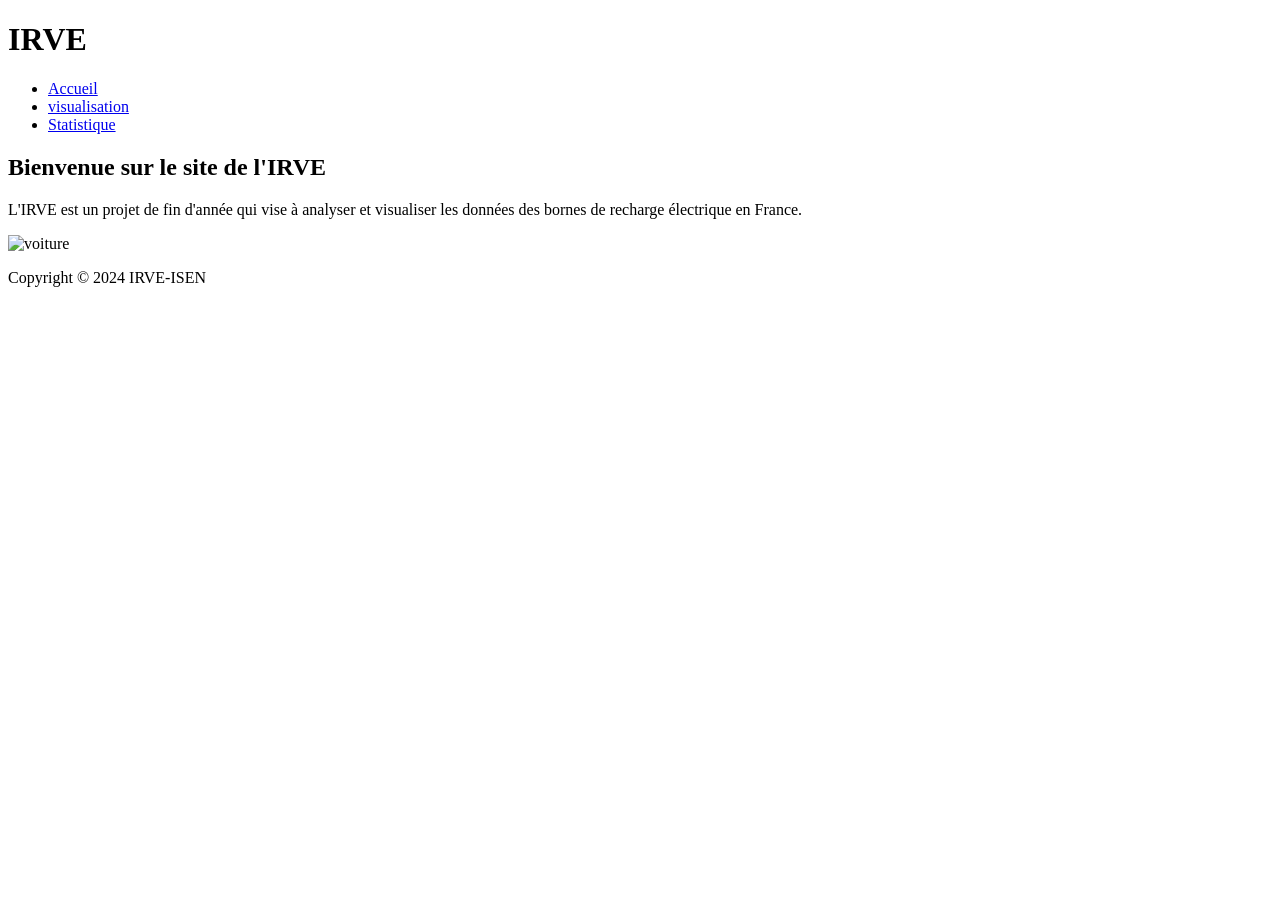
==== WEB/index.html @ df304a59 "ajout ajout des fichiers" ====
<!DOCTYPE html>
<html lang="fr">

<head>
    <meta charset="UTF-8">
    <title>Accueil</title>
</head>

<body>
    <header>
        <h1>IRVE</h1>
    </header>
    <nav>
        <ul>
            <li><a href="index.html">Accueil</a></li>
            <li><a href="visualisation.html">visualisation</a></li>
            <li><a href="statistique.html">Statistique</a></li>
        </ul>
    </nav>
    <section>
        <article>
            <h2>Bienvenue sur le site de l'IRVE</h2>
            <p>L'IRVE est un projet de fin d'année qui vise à analyser et visualiser les données des bornes de recharge
                électrique en France.</p>
        </article>
    </section>
    <section>
        <img src="images/voiture.jpg" alt="voiture">
    </section>
    <footer>
        <p>Copyright &copy; 2024 IRVE-ISEN</p>
    </footer>
</body>

</html>
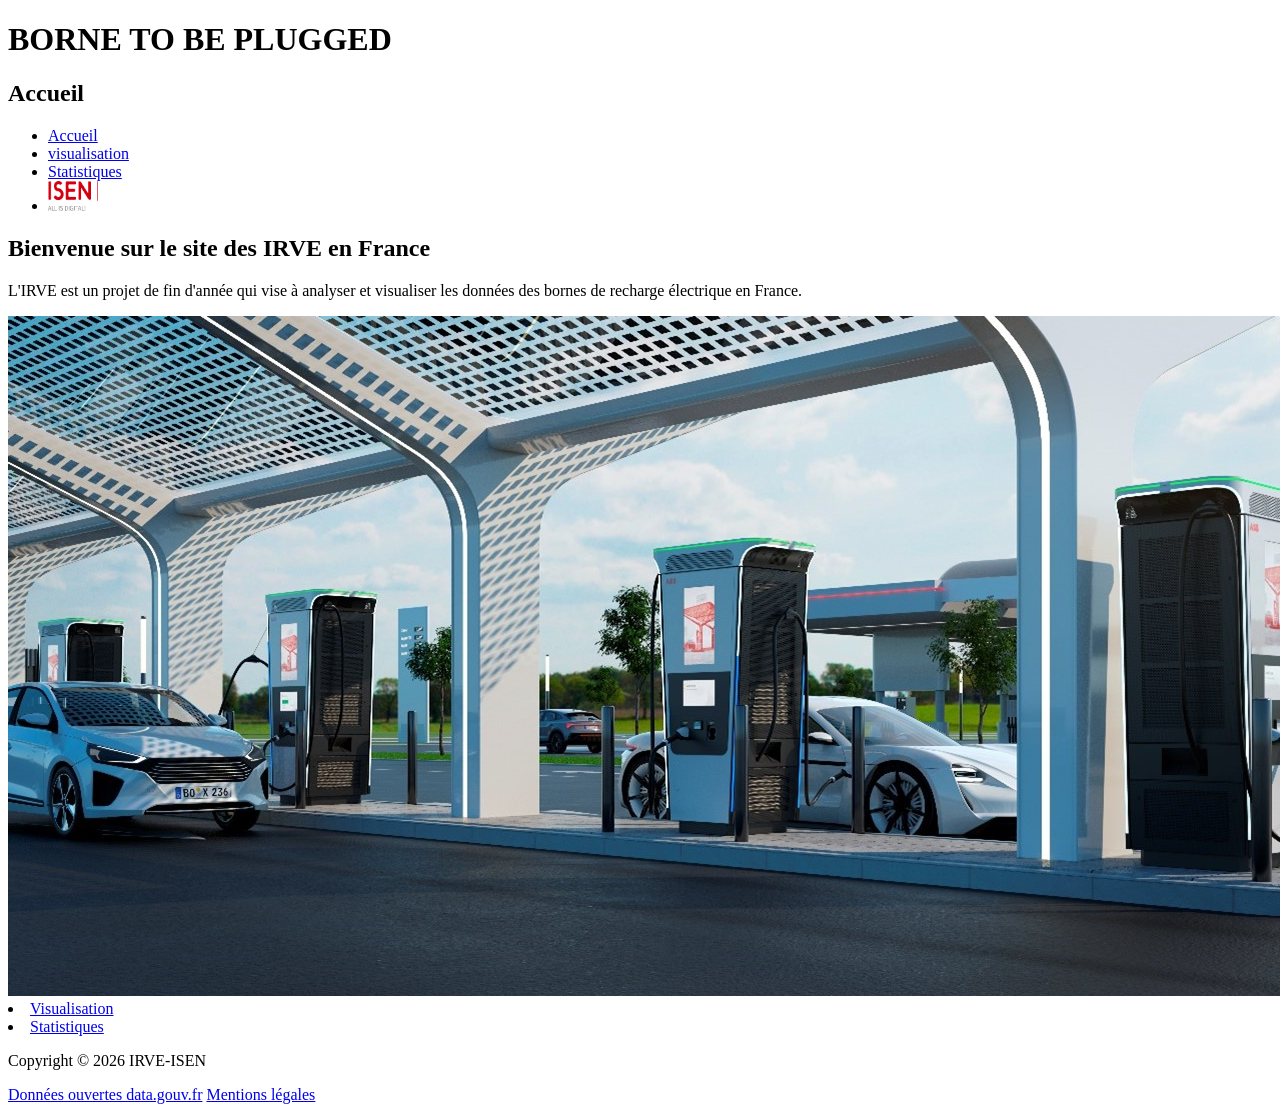
==== commit ccdcdaec: "petit ajout" ====
--- a/WEB/index.html
+++ b/WEB/index.html
@@ -8,27 +8,37 @@
 
 <body>
     <header>
-        <h1>IRVE</h1>
+        <h1>BORNE TO BE PLUGGED</h1>
+        <h2>Accueil</h2>
     </header>
     <nav>
         <ul>
             <li><a href="index.html">Accueil</a></li>
             <li><a href="visualisation.html">visualisation</a></li>
-            <li><a href="statistique.html">Statistique</a></li>
+            <li><a href="statistique.html">Statistiques</a></li>
+            <li><a href="https://isen-ouest.fr/" target="_blank"><img src="images/logo-isen.png" alt="logo" width="50px"
+                        height="30px"></a></li>
         </ul>
     </nav>
     <section>
         <article>
-            <h2>Bienvenue sur le site de l'IRVE</h2>
+            <h2>Bienvenue sur le site des IRVE en France</h2>
             <p>L'IRVE est un projet de fin d'année qui vise à analyser et visualiser les données des bornes de recharge
                 électrique en France.</p>
         </article>
     </section>
     <section>
-        <img src="images/voiture.jpg" alt="voiture">
+        <img src="images/Image.jpg" alt="voiture">
+        <li><a href="visualisation.html">Visualisation</a></li>
+        <li><a href="statistique.html">Statistiques</a></li>
     </section>
     <footer>
-        <p>Copyright &copy; 2024 IRVE-ISEN</p>
+        <p>Copyright &copy; 2026 IRVE-ISEN</p>
+        <div class="footer-links">
+            <a href="#">Données ouvertes data.gouv.fr</a>
+            <a href="#">Mentions légales</a>
+        </div>
+    </footer>
     </footer>
 </body>
 
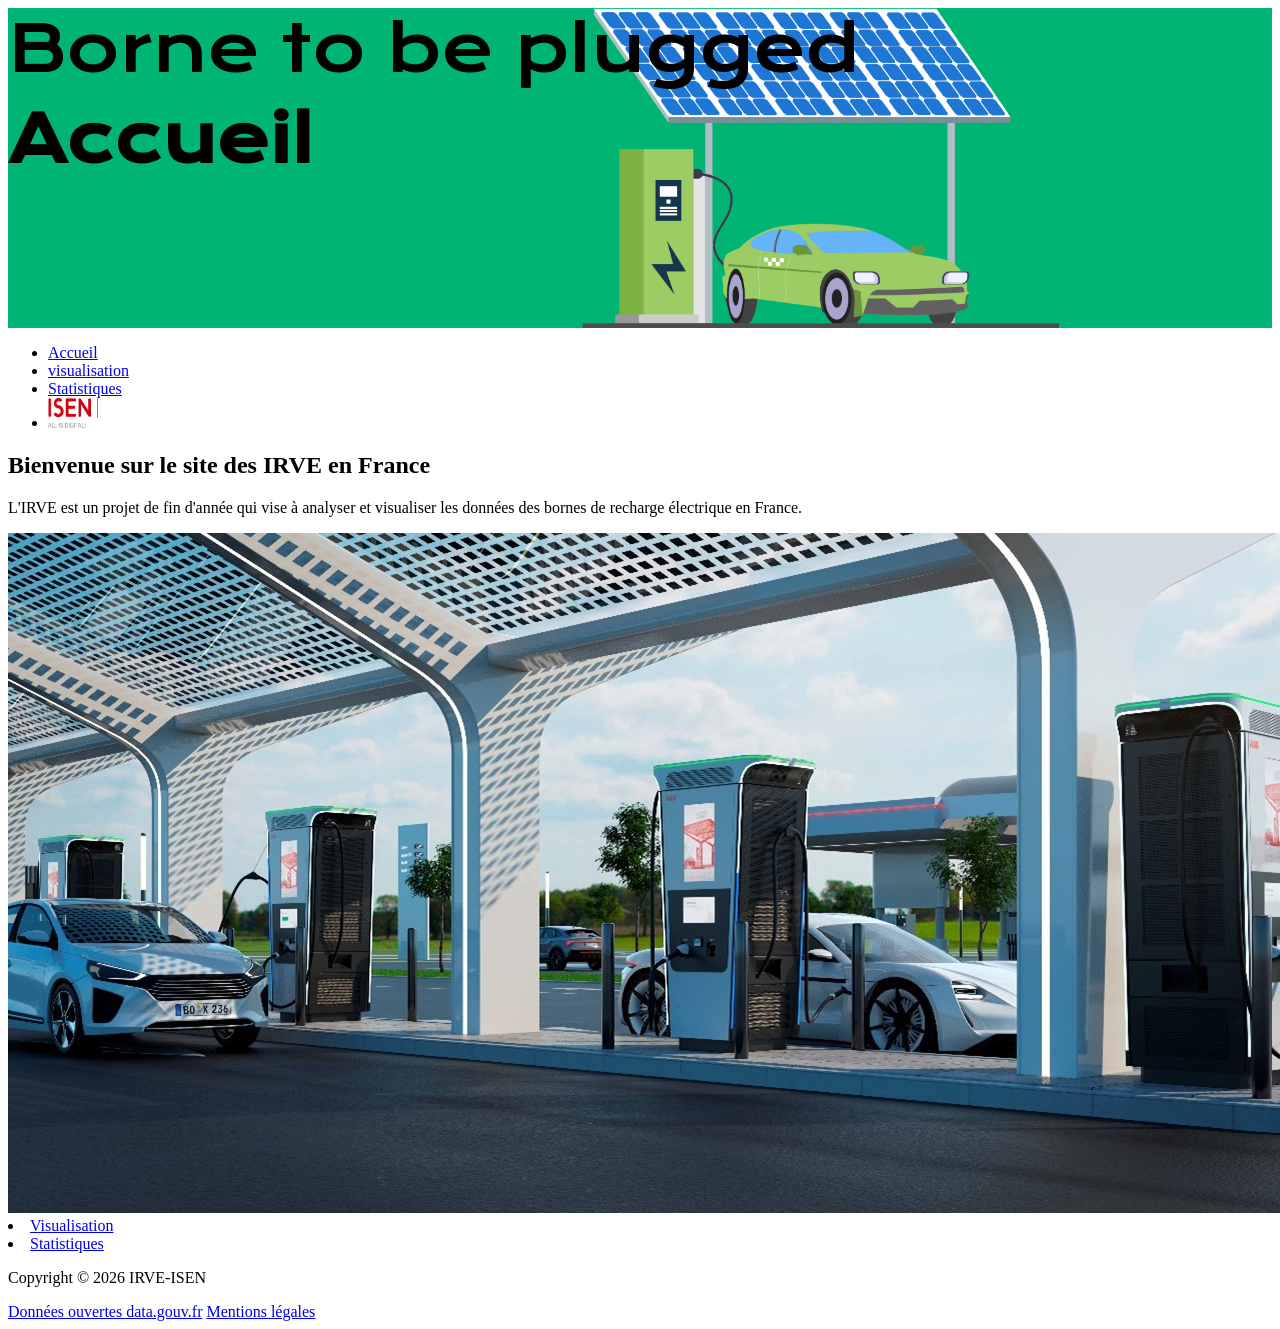
==== commit f88ae8db: "test" ====
--- a/WEB/index.html
+++ b/WEB/index.html
@@ -3,20 +3,25 @@
 
 <head>
     <meta charset="UTF-8">
-    <title>Accueil</title>
+    <link rel="stylesheet" href="css/style.css">    
+    <link rel="preconnect" href="https://fonts.googleapis.com">
+    <link rel="preconnect" href="https://fonts.gstatic.com" crossorigin>
+    <link href="https://fonts.googleapis.com/css2?family=Krona+One&family=Marko+One&display=swap" rel="stylesheet">
 </head>
 
 <body>
-    <header>
-        <h1>BORNE TO BE PLUGGED</h1>
-        <h2>Accueil</h2>
+    <header class="bandeau">
+        <div class="texte-bandeau">
+            <h1>Borne to be plugged</h1>
+            <h2> Accueil </h2>
+        </div>
     </header>
     <nav>
         <ul>
-            <li><a href="index.html">Accueil</a></li>
-            <li><a href="visualisation.html">visualisation</a></li>
-            <li><a href="statistique.html">Statistiques</a></li>
-            <li><a href="https://isen-ouest.fr/" target="_blank"><img src="images/logo-isen.png" alt="logo" width="50px"
+            <li><a id="bouton" href="index.html">Accueil</a></li>
+            <li><a id="bouton" href="visualisation.html">visualisation</a></li>
+            <li><a id="bouton" href="statistique.html">Statistiques</a></li>
+            <li><a id="bouton" href="https://isen-ouest.fr/" target="_blank"><img src="images/logo-isen.png" alt="logo" width="50px"
                         height="30px"></a></li>
         </ul>
     </nav>
--- a/WEB/css/style.css
+++ b/WEB/css/style.css
@@ -0,0 +1,41 @@
+/* Partie CSS de la page d'accueil*/
+
+
+.bandeau {
+    position: relative;
+    width: 100%;
+    min-height: 320px; /* ajustez selon la hauteur de votre image */
+    height: auto;
+    background-image: url("../images/Bandeau_titre.png");
+    background-repeat: no-repeat;
+    background-size: cover;
+    background-position: center;
+    box-sizing: border-box;
+}
+
+.texte-bandeau h1 {
+    margin: 0;
+    font-size: 64px;
+    font-family: "Krona One", sans-serif;
+    font-weight: normal;
+}
+
+.texte-bandeau h2 {
+    margin-top: 10px;
+    font-size: 64px;
+    font-family: "Krona One", sans-serif;
+}
+
+
+
+
+
+
+
+
+
+
+#map {
+    height: 400px;
+    width: 400px;
+}
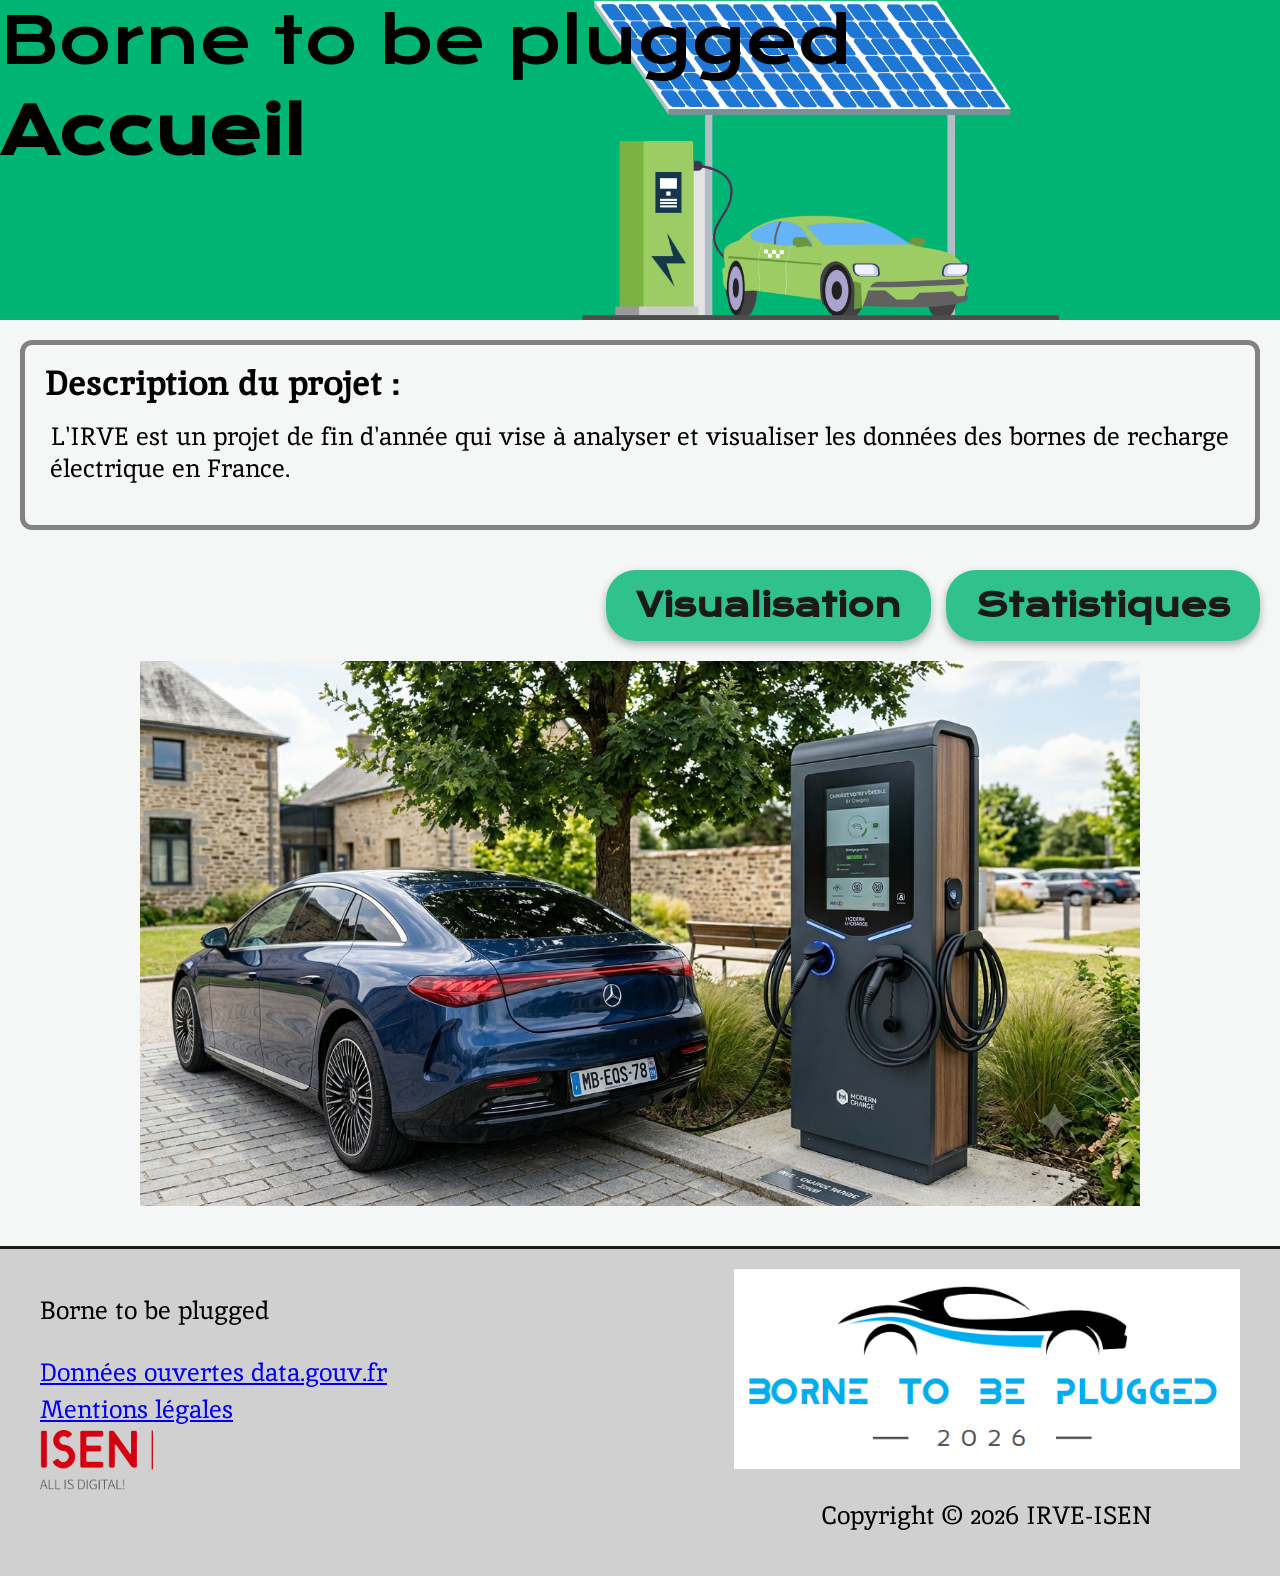
==== commit 998c0fa0: "style + modif html modif" ====
--- a/WEB/index.html
+++ b/WEB/index.html
@@ -1,50 +1,51 @@
 <!DOCTYPE html>
 <html lang="fr">
-
 <head>
     <meta charset="UTF-8">
-    <link rel="stylesheet" href="css/style.css">    
+    <link rel="stylesheet" href="css/index.css">    
     <link rel="preconnect" href="https://fonts.googleapis.com">
     <link rel="preconnect" href="https://fonts.gstatic.com" crossorigin>
     <link href="https://fonts.googleapis.com/css2?family=Krona+One&family=Marko+One&display=swap" rel="stylesheet">
+
+    <link rel="preconnect" href="https://fonts.googleapis.com">
+    <link rel="preconnect" href="https://fonts.gstatic.com" crossorigin>
+    <link href="https://fonts.googleapis.com/css2?family=Inika:wght@400;700&display=swap" rel="stylesheet">
 </head>
-
 <body>
     <header class="bandeau">
         <div class="texte-bandeau">
             <h1>Borne to be plugged</h1>
-            <h2> Accueil </h2>
+            <h2>Accueil</h2>
         </div>
     </header>
-    <nav>
-        <ul>
-            <li><a id="bouton" href="index.html">Accueil</a></li>
-            <li><a id="bouton" href="visualisation.html">visualisation</a></li>
-            <li><a id="bouton" href="statistique.html">Statistiques</a></li>
-            <li><a id="bouton" href="https://isen-ouest.fr/" target="_blank"><img src="images/logo-isen.png" alt="logo" width="50px"
-                        height="30px"></a></li>
-        </ul>
-    </nav>
-    <section>
-        <article>
-            <h2>Bienvenue sur le site des IRVE en France</h2>
-            <p>L'IRVE est un projet de fin d'année qui vise à analyser et visualiser les données des bornes de recharge
-                électrique en France.</p>
-        </article>
+
+   <section class="description">
+        <h3>Description du projet :</h3>
+        <p>L'IRVE est un projet de fin d'année qui vise à analyser et visualiser 
+            les données des bornes de recharge électrique en France.</p>
     </section>
-    <section>
-        <img src="images/Image.jpg" alt="voiture">
-        <li><a href="visualisation.html">Visualisation</a></li>
-        <li><a href="statistique.html">Statistiques</a></li>
-    </section>
+
+    <div class="conteneur-boutons">
+        <a href="visualisation.html" class="bouton-visualisation">Visualisation</a>
+        <a href="statistique.html" class="bouton-visualisation">Statistiques</a>
+    </div>
+
+    <div id="voiture">
+        <img src="images/image_voiture.png" alt="voiture électrique" >
+     </div>
+    
+
     <footer>
+    <div class="footer-gauche">
+        <p>Borne to be plugged</p>
+        <a href="#">Données ouvertes data.gouv.fr</a>
+        <a href="#">Mentions légales</a>
+        <img src="images/logo-isen.png" alt="logo ISEN" height="60px">
+    </div>
+    <div class="footer-droite">
+        <img src="images/logo_final.png" alt="logo voiture" height="80px">
         <p>Copyright &copy; 2026 IRVE-ISEN</p>
-        <div class="footer-links">
-            <a href="#">Données ouvertes data.gouv.fr</a>
-            <a href="#">Mentions légales</a>
-        </div>
-    </footer>
-    </footer>
+    </div>
+</footer>
 </body>
-
 </html>
--- a/WEB/css/index.css
+++ b/WEB/css/index.css
@@ -0,0 +1,138 @@
+/* Partie CSS de la page d'accueil*/
+
+/* Partie Bandeau */
+.bandeau {
+    position: relative;
+    width: 100%;
+    min-height: 320px; /* ajustez selon la hauteur de votre image */
+    height: auto;
+    background-image: url("../images/Bandeau_titre.png");
+    background-repeat: no-repeat;
+    background-size: cover;
+    background-position: center;
+    box-sizing: border-box;
+}
+
+.texte-bandeau h1 {
+    margin: 0;
+    font-size: 64px;
+    font-family: "Krona One", sans-serif;
+    font-weight: normal;
+}
+
+.texte-bandeau h2 {
+    margin-top: 10px;
+    font-size: 64px;
+    font-family: "Krona One", sans-serif;
+}
+
+/* Partie intro + présentation sujet */
+
+.description {
+    border: 5px solid #828282;
+    border-radius: 12px;
+    padding: 15px 20px;
+    margin: 20px;
+    min-height: 150px;
+}
+
+.description h3 {
+    font-family: "Inika", serif;
+    font-weight: bold;
+    font-size: 35px;
+    margin: 0 0 10px 0;
+}
+
+.description p {
+    margin: 0;
+    padding: 5px;
+    font-style: normal;
+    font-family: "Inika", serif;
+    font-size: 25px;
+
+}
+
+nav ul {
+    list-style: none;
+    display: flex;
+    gap: 15px;
+    padding: 10px;
+}
+
+
+/* Partie bouton */
+
+.conteneur-boutons {
+    display: flex;
+    gap: 15px;
+    margin: 20px;
+    justify-content: flex-end;
+}
+.bouton-visualisation {
+    background-color: rgba(0, 181, 116, 0.8);    color: #1a1a1a;
+    font-family: "Krona One", sans-serif;
+    font-size: 2rem;
+    font-weight: bold;
+    border: none;
+    border-radius: 30px;
+    padding: 15px 30px;
+    box-shadow: 0px 4px 8px rgba(0, 0, 0, 0.3);
+    text-decoration: none;
+    cursor: pointer;
+}
+
+/* Image voiture */
+
+#voiture {
+    display: flex;
+    justify-content: center;
+    margin-bottom: 40px;
+}
+
+#voiture img {
+    width: 100%;
+    max-width: 1000px;
+    height: auto;
+}
+
+/*footer*/
+body {
+    min-height: 100vh;
+    background-color: #F4F7F6;
+    display: flex;
+    flex-direction: column;
+    margin: 0;
+    padding: 0;
+}
+
+footer {
+    display: flex;
+    justify-content: space-between;
+    background-color: #d0d0d0;
+    padding: 20px 40px;
+    border-top: 3px solid #1a1a1a;
+    margin-top: auto;
+    font-family: "Inika", serif;
+    font-size: 25px;
+}
+
+.footer-gauche, .footer-droite {
+    display: flex;
+    flex-direction: column;
+    gap: 5px;
+}
+.footer-gauche img {
+    height: 60px;
+    width: auto;
+    align-self: flex-start;
+}
+.footer-droite img {
+    height: 200px;
+    width: auto;
+    align-self: flex-start;
+}
+
+.footer-droite {
+    align-items: center;
+    
+}
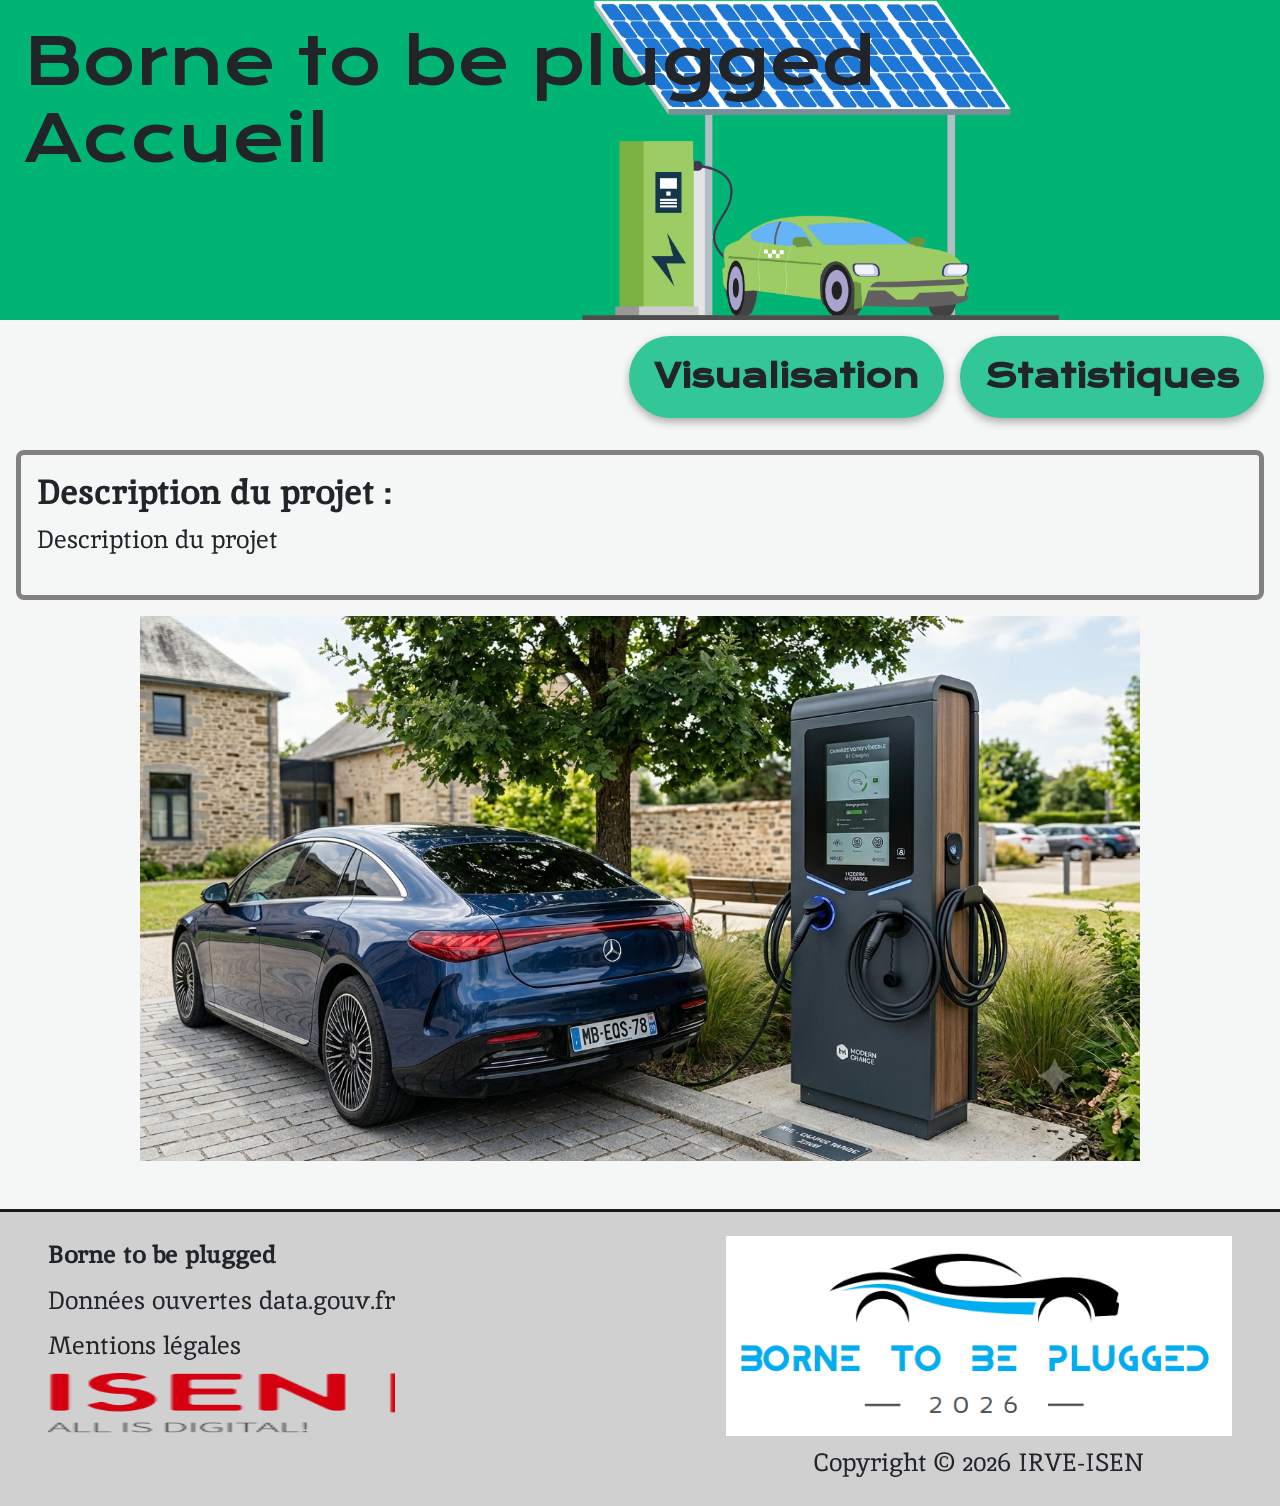
==== commit c0b6d53f: "bootstrap" ====
--- a/WEB/index.html
+++ b/WEB/index.html
@@ -1,51 +1,59 @@
 <!DOCTYPE html>
 <html lang="fr">
 <head>
-    <meta charset="UTF-8">
-    <link rel="stylesheet" href="css/index.css">    
-    <link rel="preconnect" href="https://fonts.googleapis.com">
-    <link rel="preconnect" href="https://fonts.gstatic.com" crossorigin>
-    <link href="https://fonts.googleapis.com/css2?family=Krona+One&family=Marko+One&display=swap" rel="stylesheet">
+    <meta charset="utf-8">
+    <meta name="viewport" content="width=device-width, initial-scale=1">
+    <title>Borne to be plugged</title>
+    <link href="https://fonts.googleapis.com/css2?family=Krona+One&family=Inika:wght@400;700&display=swap" rel="stylesheet">
+    <link href="https://cdn.jsdelivr.net/npm/bootstrap@5.3.8/dist/css/bootstrap.min.css" rel="stylesheet">
+</head>
+<body class="d-flex flex-column min-vh-100" style="background-color:#F4F7F6;">
 
-    <link rel="preconnect" href="https://fonts.googleapis.com">
-    <link rel="preconnect" href="https://fonts.gstatic.com" crossorigin>
-    <link href="https://fonts.googleapis.com/css2?family=Inika:wght@400;700&display=swap" rel="stylesheet">
-</head>
-<body>
-    <header class="bandeau">
-        <div class="texte-bandeau">
-            <h1>Borne to be plugged</h1>
-            <h2>Accueil</h2>
-        </div>
-    </header>
-
-   <section class="description">
-        <h3>Description du projet :</h3>
-        <p>L'IRVE est un projet de fin d'année qui vise à analyser et visualiser 
-            les données des bornes de recharge électrique en France.</p>
-    </section>
-
-    <div class="conteneur-boutons">
-        <a href="visualisation.html" class="bouton-visualisation">Visualisation</a>
-        <a href="statistique.html" class="bouton-visualisation">Statistiques</a>
+    <!-- Bandeau -->
+    <div class="position-relative w-100 p-4"
+         style="background-image:url('images/Bandeau_titre.png'); background-size:cover; background-position:center; min-height:320px;">
+        <h1 style="font-family:'Krona One',sans-serif; font-size:64px; font-weight:normal; margin:0;">Borne to be plugged</h1>
+        <h2 style="font-family:'Krona One',sans-serif; font-size:64px; font-weight:normal;">Accueil</h2>
     </div>
 
-    <div id="voiture">
-        <img src="images/image_voiture.png" alt="voiture électrique" >
-     </div>
-    
+    <!-- Boutons -->
+    <div class="d-flex gap-3 m-3 justify-content-end">
+        <a href="visualisation.html" class="btn rounded-pill px-4 py-3 fw-bold text-dark"
+           style="background-color:#33C697; font-family:'Krona One',sans-serif; font-size:2rem; box-shadow:0 4px 8px rgba(0,0,0,0.3);">
+            Visualisation
+        </a>
+        <a href="statistique.html" class="btn rounded-pill px-4 py-3 fw-bold text-dark"
+           style="background-color:#33C697; font-family:'Krona One',sans-serif; font-size:2rem; box-shadow:0 4px 8px rgba(0,0,0,0.3);">
+            Statistiques
+        </a>
+    </div>
 
-    <footer>
-    <div class="footer-gauche">
-        <p>Borne to be plugged</p>
-        <a href="#">Données ouvertes data.gouv.fr</a>
-        <a href="#">Mentions légales</a>
-        <img src="images/logo-isen.png" alt="logo ISEN" height="60px">
+    <!-- Description -->
+    <div class="border rounded-3 p-3 m-3" style="border:5px solid #828282 !important; min-height:150px;">
+        <h3 style="font-family:'Inika',serif; font-size:35px; font-weight:bold;">Description du projet :</h3>
+        <p style="font-family:'Inika',serif; font-size:25px;">Description du projet</p>
     </div>
-    <div class="footer-droite">
-        <img src="images/logo_final.png" alt="logo voiture" height="80px">
-        <p>Copyright &copy; 2026 IRVE-ISEN</p>
+
+    <!-- Voiture -->
+    <div class="d-flex justify-content-center mb-5">
+        <img src="images/image_voiture.png" class="img-fluid" alt="Voiture" style="max-width:1000px;">
     </div>
-</footer>
+
+    <!-- Footer -->
+    <footer class="mt-auto d-flex justify-content-between px-5 py-4"
+            style="background-color:#d0d0d0; font-family:'Inika',serif; font-size:25px; border-top:3px solid #1a1a1a;">
+        <div class="d-flex flex-column gap-2">
+            <p class="m-0 fw-bold">Borne to be plugged</p>
+            <p class="m-0">Données ouvertes data.gouv.fr</p>
+            <p class="m-0">Mentions légales</p>
+            <img src="images/logo-isen.png" alt="Logo ISEN" style="height:60px; width:auto;">
+        </div>
+        <div class="d-flex flex-column align-items-center justify-content-center gap-2">
+            <img src="images/logo_final.png" alt="Logo" style="height:200px; width:auto;">
+            <p class="m-0">Copyright &copy; 2026 IRVE-ISEN</p>
+        </div>
+    </footer>
+
+    <script src="https://cdn.jsdelivr.net/npm/bootstrap@5.3.8/dist/js/bootstrap.bundle.min.js"></script>
 </body>
 </html>
